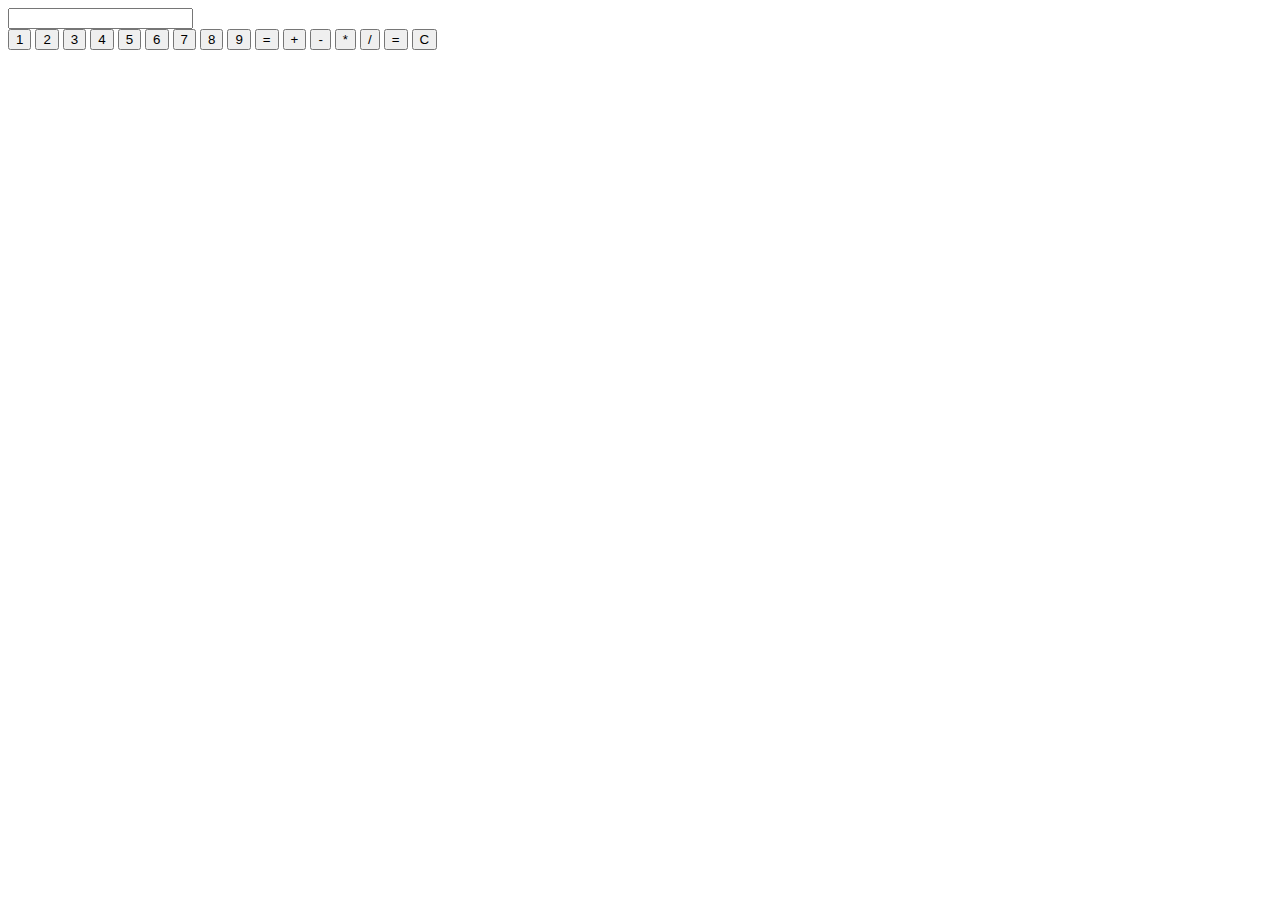
==== index.html @ 5338b2ee "last changes adding" ====
<!DOCTYPE html>
<html>
<head>
	<title>Simple Calculator </title>
	<link rel="stylesheet" type="text/css" href="style.css">
	<!-- <script type="text/javascript" src="calculator.js"></script> -->
</head>
<body>
	<input id="display" readonly/>

	<div class="input">
		<input type="button" class ="number" name="btn" id="number" onclick="recieve(this)" value="1">
		<input type="button" class ="number" name="btn" id="number" onclick="recieve(this)" value="2">
		<input type="button" class ="numBtn" name="btn" id="number" onclick="recieve(this)" value="3">
		<input type="button" class ="numBtn" name="btn" id="number" onclick="recieve(this)" value="4">
		<input type="button" class ="numBtn" name="btn" id="number" onclick="recieve(this)" value="5">
		<input type="button" class ="numBtn" name="btn" id="number" onclick="recieve(this)" value="6">
		<input type="button" class ="numBtn" name="btn" id="number" onclick="recieve(this)" value="7">
		<input type="button" class ="numBtn" name="btn" id="number" onclick="recieve(this)" value="8">
		<input type="button" class ="numBtn" name="btn" id="number" onclick="recieve(this)" value="9">


		<input type="button" value="=">

		<input class="button" type="button" id="operator" onclick="recieve(this)" value="+">
		<input type="button" class="button" id="operator" onclick="recieve(this)" value="-">
		<input type="button" class="button" id="operator" onclick="recieve(this)" value="*">
		<input type="button" class="button" id="operator" onclick="recieve(this)" value="/">
		<input type="button" class="button" id="equal" onclick="recieve(this)" value="=">
		<input type="button" class="button" id="clear" onclick="recieve(this)" value="C">
		
	</div>



	<script src="calculator.js" type="text/javascript">
	
	</script>

</body>
</html>
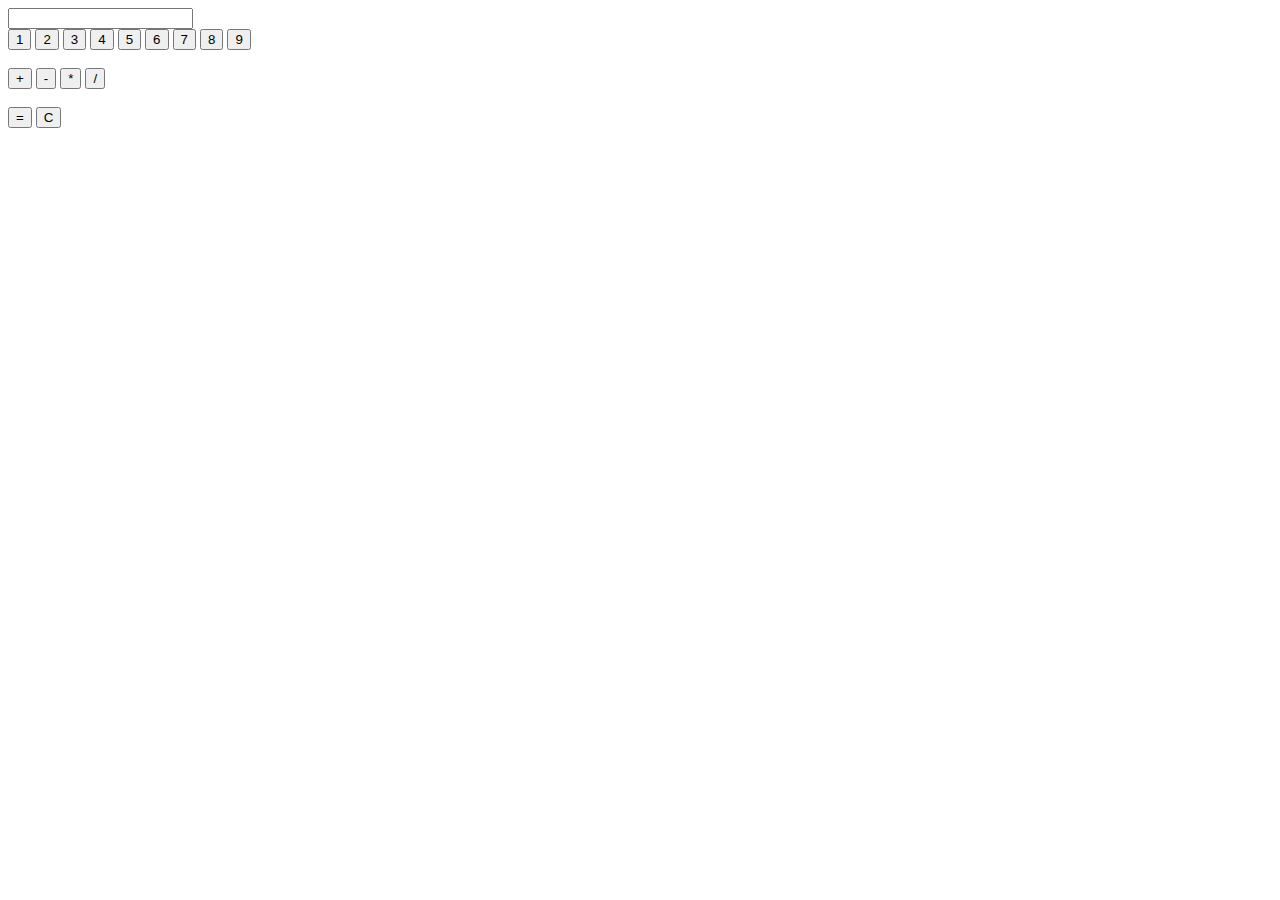
==== commit f2ae702c: "peiodic" ====
--- a/index.html
+++ b/index.html
@@ -18,14 +18,12 @@
 		<input type="button" class ="numBtn" name="btn" id="number" onclick="recieve(this)" value="7">
 		<input type="button" class ="numBtn" name="btn" id="number" onclick="recieve(this)" value="8">
 		<input type="button" class ="numBtn" name="btn" id="number" onclick="recieve(this)" value="9">
-
-
-		<input type="button" value="=">
-
+			<BR><BR>
 		<input class="button" type="button" id="operator" onclick="recieve(this)" value="+">
 		<input type="button" class="button" id="operator" onclick="recieve(this)" value="-">
 		<input type="button" class="button" id="operator" onclick="recieve(this)" value="*">
 		<input type="button" class="button" id="operator" onclick="recieve(this)" value="/">
+			<BR><BR>
 		<input type="button" class="button" id="equal" onclick="recieve(this)" value="=">
 		<input type="button" class="button" id="clear" onclick="recieve(this)" value="C">
 		
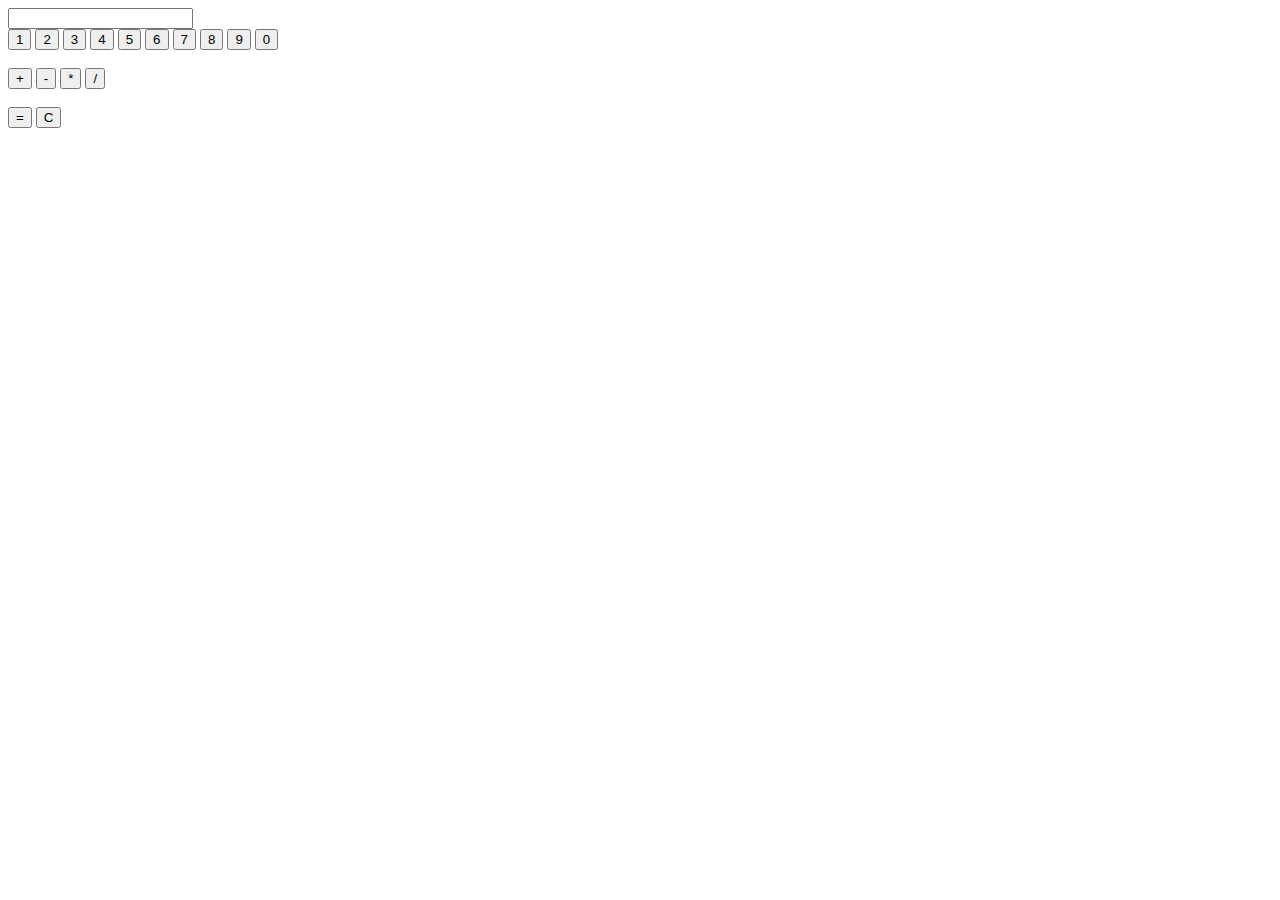
==== commit e89fc8c8: "progress" ====
--- a/index.html
+++ b/index.html
@@ -18,6 +18,7 @@
 		<input type="button" class ="numBtn" name="btn" id="number" onclick="recieve(this)" value="7">
 		<input type="button" class ="numBtn" name="btn" id="number" onclick="recieve(this)" value="8">
 		<input type="button" class ="numBtn" name="btn" id="number" onclick="recieve(this)" value="9">
+		<input type="button" class ="numBtn" name="btn" id="number" onclick="recieve(this)" value="0">
 			<BR><BR>
 		<input class="button" type="button" id="operator" onclick="recieve(this)" value="+">
 		<input type="button" class="button" id="operator" onclick="recieve(this)" value="-">
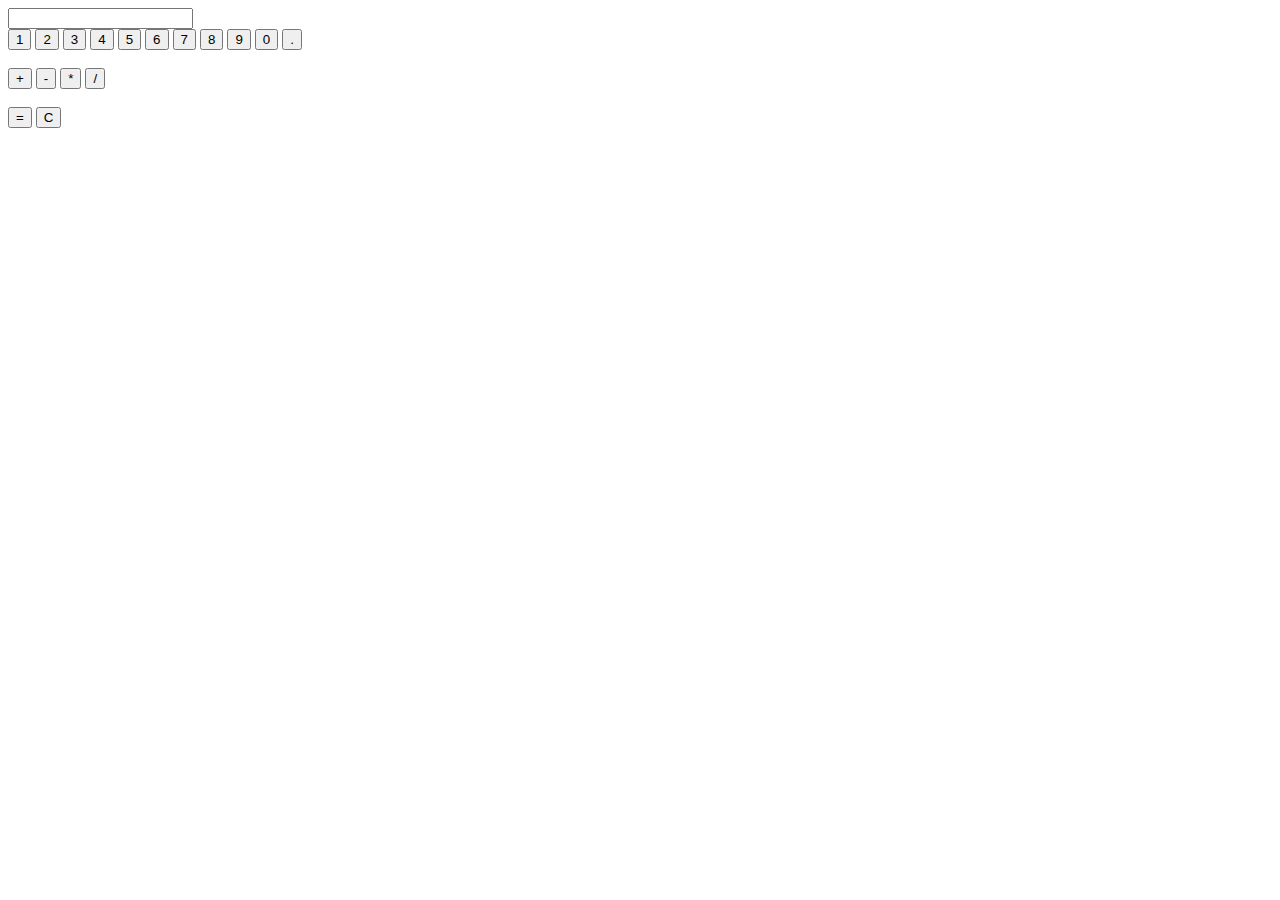
==== commit 314b9d76: "added decimal" ====
--- a/index.html
+++ b/index.html
@@ -19,6 +19,7 @@
 		<input type="button" class ="numBtn" name="btn" id="number" onclick="recieve(this)" value="8">
 		<input type="button" class ="numBtn" name="btn" id="number" onclick="recieve(this)" value="9">
 		<input type="button" class ="numBtn" name="btn" id="number" onclick="recieve(this)" value="0">
+		<input type="button" class ="numBtn" name="btn" id="number" onclick="recieve(this)" value=".">
 			<BR><BR>
 		<input class="button" type="button" id="operator" onclick="recieve(this)" value="+">
 		<input type="button" class="button" id="operator" onclick="recieve(this)" value="-">
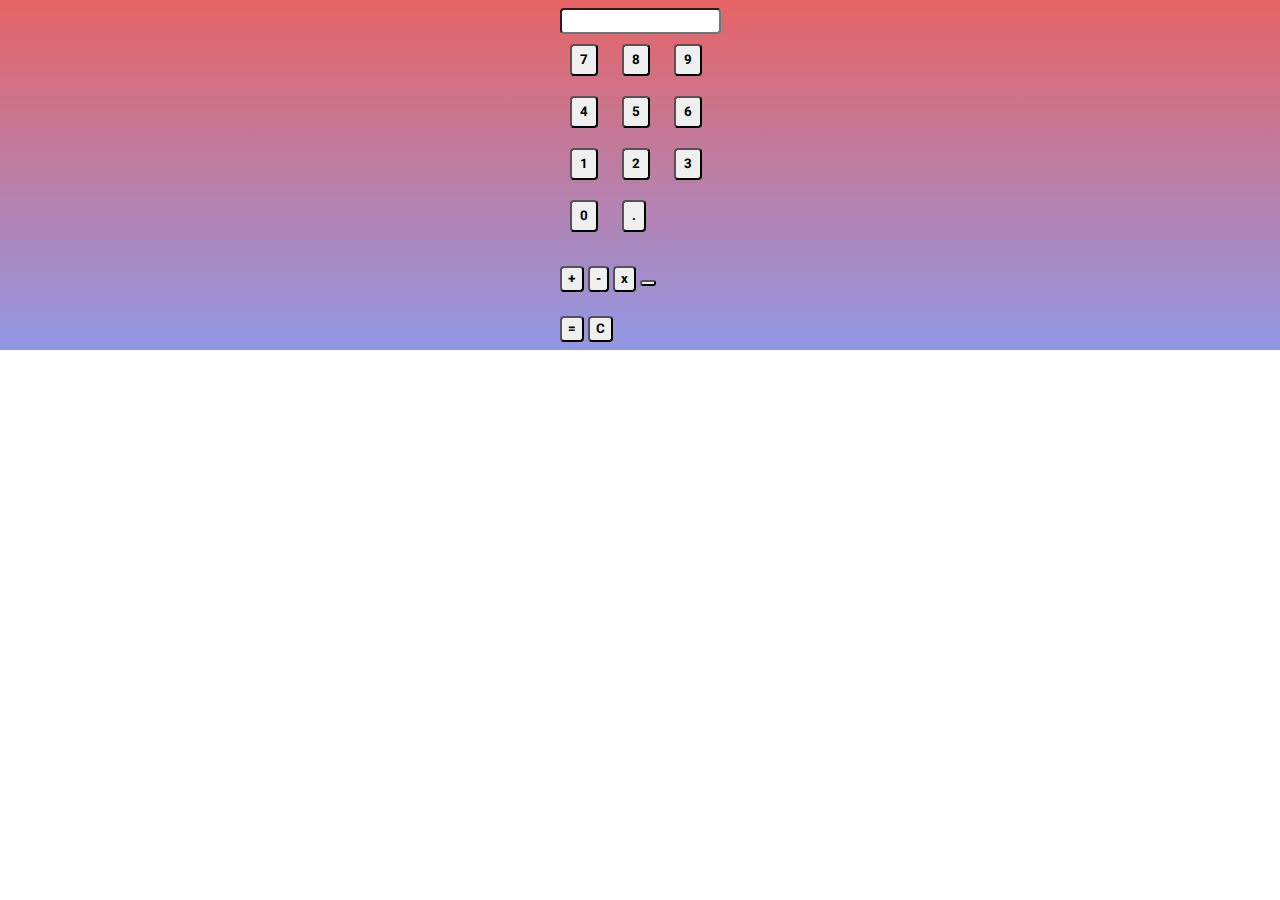
==== commit c8f37c55: "some styling" ====
--- a/index.html
+++ b/index.html
@@ -3,32 +3,44 @@
 <head>
 	<title>Simple Calculator </title>
 	<link rel="stylesheet" type="text/css" href="style.css">
+	<link rel="stylesheet" href="https://use.fontawesome.com/releases/v5.8.1/css/all.css" integrity="sha384-50oBUHEmvpQ+1lW4y57PTFmhCaXp0ML5d60M1M7uH2+nqUivzIebhndOJK28anvf" crossorigin="anonymous">
+	<link href="https://fonts.googleapis.com/css?family=Heebo" rel="stylesheet">
+
+
+
 	<!-- <script type="text/javascript" src="calculator.js"></script> -->
 </head>
 <body>
-	<input id="display" readonly/>
+	<div>
+		<input id="display" readonly/>
 
-	<div class="input">
-		<input type="button" class ="number" name="btn" id="number" onclick="recieve(this)" value="1">
-		<input type="button" class ="number" name="btn" id="number" onclick="recieve(this)" value="2">
-		<input type="button" class ="numBtn" name="btn" id="number" onclick="recieve(this)" value="3">
-		<input type="button" class ="numBtn" name="btn" id="number" onclick="recieve(this)" value="4">
-		<input type="button" class ="numBtn" name="btn" id="number" onclick="recieve(this)" value="5">
-		<input type="button" class ="numBtn" name="btn" id="number" onclick="recieve(this)" value="6">
-		<input type="button" class ="numBtn" name="btn" id="number" onclick="recieve(this)" value="7">
-		<input type="button" class ="numBtn" name="btn" id="number" onclick="recieve(this)" value="8">
-		<input type="button" class ="numBtn" name="btn" id="number" onclick="recieve(this)" value="9">
-		<input type="button" class ="numBtn" name="btn" id="number" onclick="recieve(this)" value="0">
-		<input type="button" class ="numBtn" name="btn" id="number" onclick="recieve(this)" value=".">
-			<BR><BR>
-		<input class="button" type="button" id="operator" onclick="recieve(this)" value="+">
-		<input type="button" class="button" id="operator" onclick="recieve(this)" value="-">
-		<input type="button" class="button" id="operator" onclick="recieve(this)" value="*">
-		<input type="button" class="button" id="operator" onclick="recieve(this)" value="/">
-			<BR><BR>
-		<input type="button" class="button" id="equal" onclick="recieve(this)" value="=">
-		<input type="button" class="button" id="clear" onclick="recieve(this)" value="C">
-		
+		<div class="input">
+			<input type="button" class ="numBtn" name="btn" id="number" onclick="recieve(this)" value="7">
+			<input type="button" class ="numBtn" name="btn" id="number" onclick="recieve(this)" value="8">
+			<input type="button" class ="numBtn" name="btn" id="number" onclick="recieve(this)" value="9">
+			<br>
+			<input type="button" class ="numBtn" name="btn" id="number" onclick="recieve(this)" value="4">
+			<input type="button" class ="numBtn" name="btn" id="number" onclick="recieve(this)" value="5">
+			<input type="button" class ="numBtn" name="btn" id="number" onclick="recieve(this)" value="6">
+			<br>
+			<input type="button" class ="numBtn" name="btn" id="number" onclick="recieve(this)" value="1">
+			<input type="button" class ="numBtn" name="btn" id="number" onclick="recieve(this)" value="2">
+			<input type="button" class ="numBtn" name="btn" id="number" onclick="recieve(this)" value="3">
+			<br>
+			<input type="button" class ="numBtn" name="btn" id="number" onclick="recieve(this)" value="0">
+			<input type="button" class ="numBtn" name="btn" id="number" onclick="recieve(this)" value=".">
+				<BR><BR>
+			
+			<button id="operator" onclick="recieve(this)" value="+"> +  </button>
+			<button id="operator" onclick="recieve(this)" value="-"> -  </button>
+			<button id="operator" onclick="recieve(this)" value="*"> x  </button>
+			<button id="operator" onclick="recieve(this)" value="/"> <i class="fas fa-divide"></i> </button>
+
+				<BR><BR>
+			<input type="button" class="button" id="equal" onclick="recieve(this)" value="=">
+			<input type="button" class="button" id="clear" onclick="recieve(this)" value="C">
+			
+		</div>
 	</div>
 
 
--- a/style.css
+++ b/style.css
@@ -0,0 +1,19 @@
+
+input, div, button {
+	font-family: 'Heebo', sans-serif;
+	font-weight: bold;
+	border-radius: 4px;
+}
+
+body {
+	background: linear-gradient(#e66465, #9198e5);
+    background-size: cover;
+    background-repeat: no-repeat;
+    display:flex;
+    justify-content: center;
+}
+
+.numBtn {
+	margin: 10px;
+	padding:4px 8px;
+}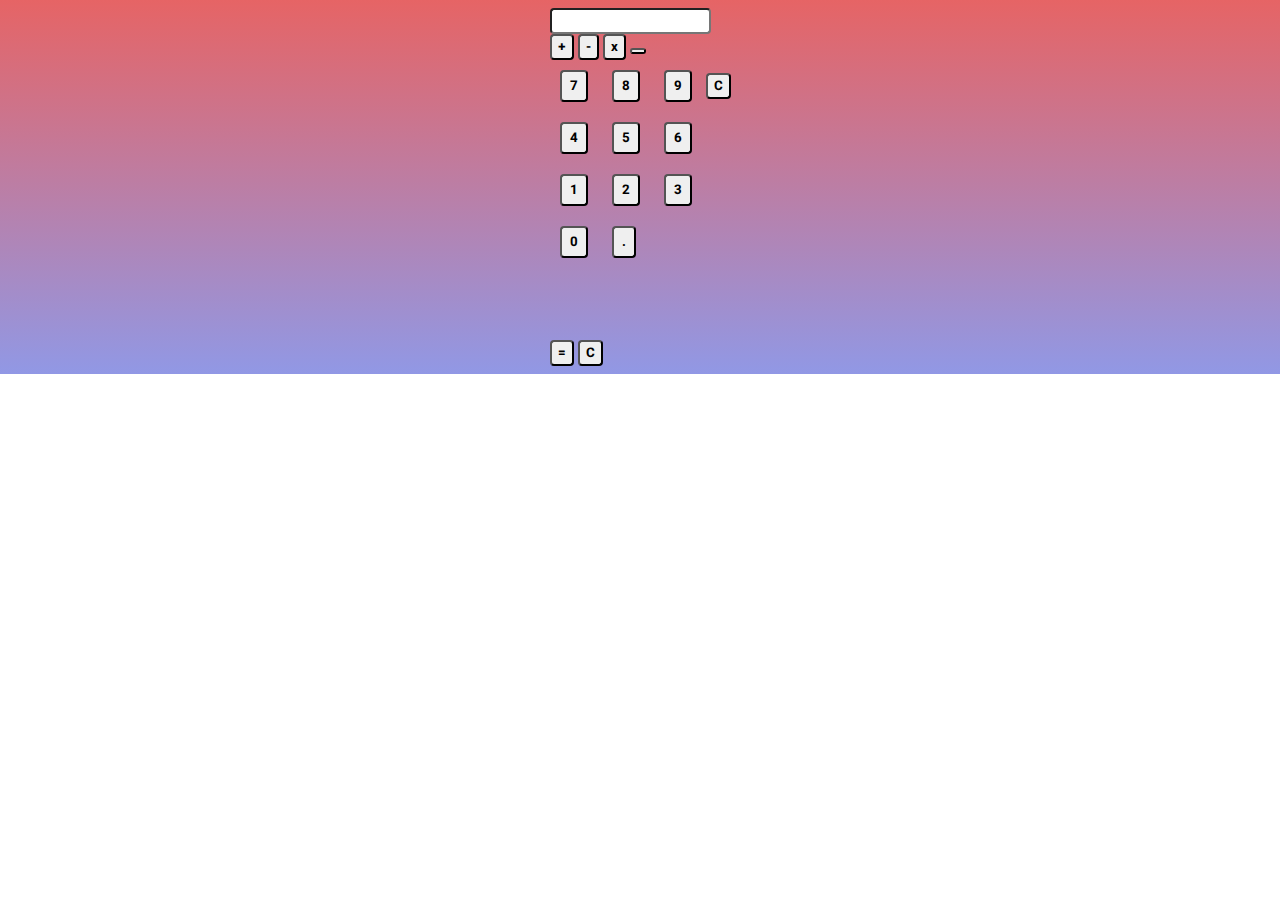
==== commit 35aae16c: "rearranged some buttons" ====
--- a/index.html
+++ b/index.html
@@ -15,27 +15,29 @@
 		<input id="display" readonly/>
 
 		<div class="input">
+			<button id="operator" class="button" onclick="recieve(this)" value="+"> +  </button>
+			<button id="operator" class="button" onclick="recieve(this)" value="-"> -  </button>
+			<button id="operator" class="button" onclick="recieve(this)" value="*"> x  </button>
+			<button id="operator" class="button" onclick="recieve(this)" value="/"> <i class="fas fa-divide"></i> </button>
+				<br>
 			<input type="button" class ="numBtn" name="btn" id="number" onclick="recieve(this)" value="7">
 			<input type="button" class ="numBtn" name="btn" id="number" onclick="recieve(this)" value="8">
 			<input type="button" class ="numBtn" name="btn" id="number" onclick="recieve(this)" value="9">
-			<br>
+			<input type="button" class="button" id="clear" onclick="recieve(this)" value="C">
+				<br>
 			<input type="button" class ="numBtn" name="btn" id="number" onclick="recieve(this)" value="4">
 			<input type="button" class ="numBtn" name="btn" id="number" onclick="recieve(this)" value="5">
 			<input type="button" class ="numBtn" name="btn" id="number" onclick="recieve(this)" value="6">
-			<br>
+				<br>
 			<input type="button" class ="numBtn" name="btn" id="number" onclick="recieve(this)" value="1">
 			<input type="button" class ="numBtn" name="btn" id="number" onclick="recieve(this)" value="2">
 			<input type="button" class ="numBtn" name="btn" id="number" onclick="recieve(this)" value="3">
-			<br>
+				<br>
 			<input type="button" class ="numBtn" name="btn" id="number" onclick="recieve(this)" value="0">
 			<input type="button" class ="numBtn" name="btn" id="number" onclick="recieve(this)" value=".">
 				<BR><BR>
 			
-			<button id="operator" onclick="recieve(this)" value="+"> +  </button>
-			<button id="operator" onclick="recieve(this)" value="-"> -  </button>
-			<button id="operator" onclick="recieve(this)" value="*"> x  </button>
-			<button id="operator" onclick="recieve(this)" value="/"> <i class="fas fa-divide"></i> </button>
-
+			
 				<BR><BR>
 			<input type="button" class="button" id="equal" onclick="recieve(this)" value="=">
 			<input type="button" class="button" id="clear" onclick="recieve(this)" value="C">
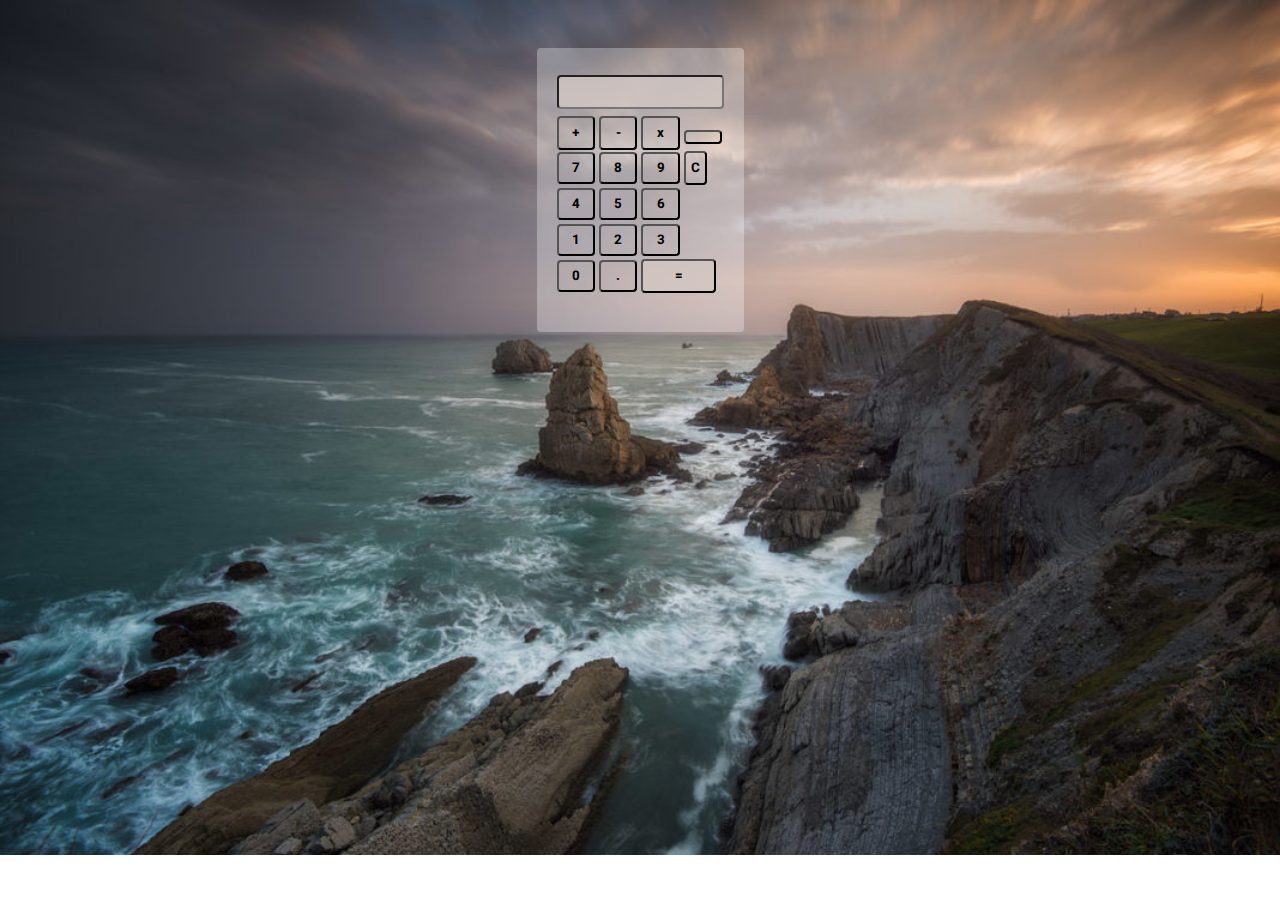
==== commit 58a5eb74: "styling" ====
--- a/index.html
+++ b/index.html
@@ -11,8 +11,9 @@
 	<!-- <script type="text/javascript" src="calculator.js"></script> -->
 </head>
 <body>
-	<div>
+	<div id="container">
 		<input id="display" readonly/>
+		<br>
 
 		<div class="input">
 			<button id="operator" class="button" onclick="recieve(this)" value="+"> +  </button>
@@ -24,6 +25,7 @@
 			<input type="button" class ="numBtn" name="btn" id="number" onclick="recieve(this)" value="8">
 			<input type="button" class ="numBtn" name="btn" id="number" onclick="recieve(this)" value="9">
 			<input type="button" class="button" id="clear" onclick="recieve(this)" value="C">
+
 				<br>
 			<input type="button" class ="numBtn" name="btn" id="number" onclick="recieve(this)" value="4">
 			<input type="button" class ="numBtn" name="btn" id="number" onclick="recieve(this)" value="5">
@@ -35,12 +37,11 @@
 				<br>
 			<input type="button" class ="numBtn" name="btn" id="number" onclick="recieve(this)" value="0">
 			<input type="button" class ="numBtn" name="btn" id="number" onclick="recieve(this)" value=".">
+			<input type="button" class="button" id="equal" onclick="recieve(this)" value="=">
 				<BR><BR>
 			
 			
-				<BR><BR>
-			<input type="button" class="button" id="equal" onclick="recieve(this)" value="=">
-			<input type="button" class="button" id="clear" onclick="recieve(this)" value="C">
+			
 			
 		</div>
 	</div>
--- a/style.css
+++ b/style.css
@@ -1,19 +1,48 @@
 
-input, div, button {
+input, button {
 	font-family: 'Heebo', sans-serif;
 	font-weight: bold;
 	border-radius: 4px;
+	padding: 5px;
+	background-color:transparent;
+    -webkit-box-shadow: none;
+    -moz-box-shadow: none;
+    box-shadow: none;
 }
 
 body {
-	background: linear-gradient(#e66465, #9198e5);
+	background-image: url("sunsetlake.jpg");
     background-size: cover;
     background-repeat: no-repeat;
     display:flex;
     justify-content: center;
 }
 
+#display {
+	margin:	7px 0px;
+	background: rgba(210,199,195,0.8);
+}
+
+#container {
+	background: rgba(255,255,255,0.3);
+	padding: 20px;
+	margin: 40px;
+	border-radius: 4px;
+}
+
+#operator {
+	width: 	23%;
+}
 .numBtn {
-	margin: 10px;
-	padding:4px 8px;
+    margin: 2px 0px;
+    padding: 4px 8px;
+    /*background: rgba(255,255,255,1.0);*/
+    width: 23%;
+}
+#clear {
+	height: 50%;
+}
+#equal {
+	width: 	45%;
+	background: rgba(210,199,195,0.8);
 }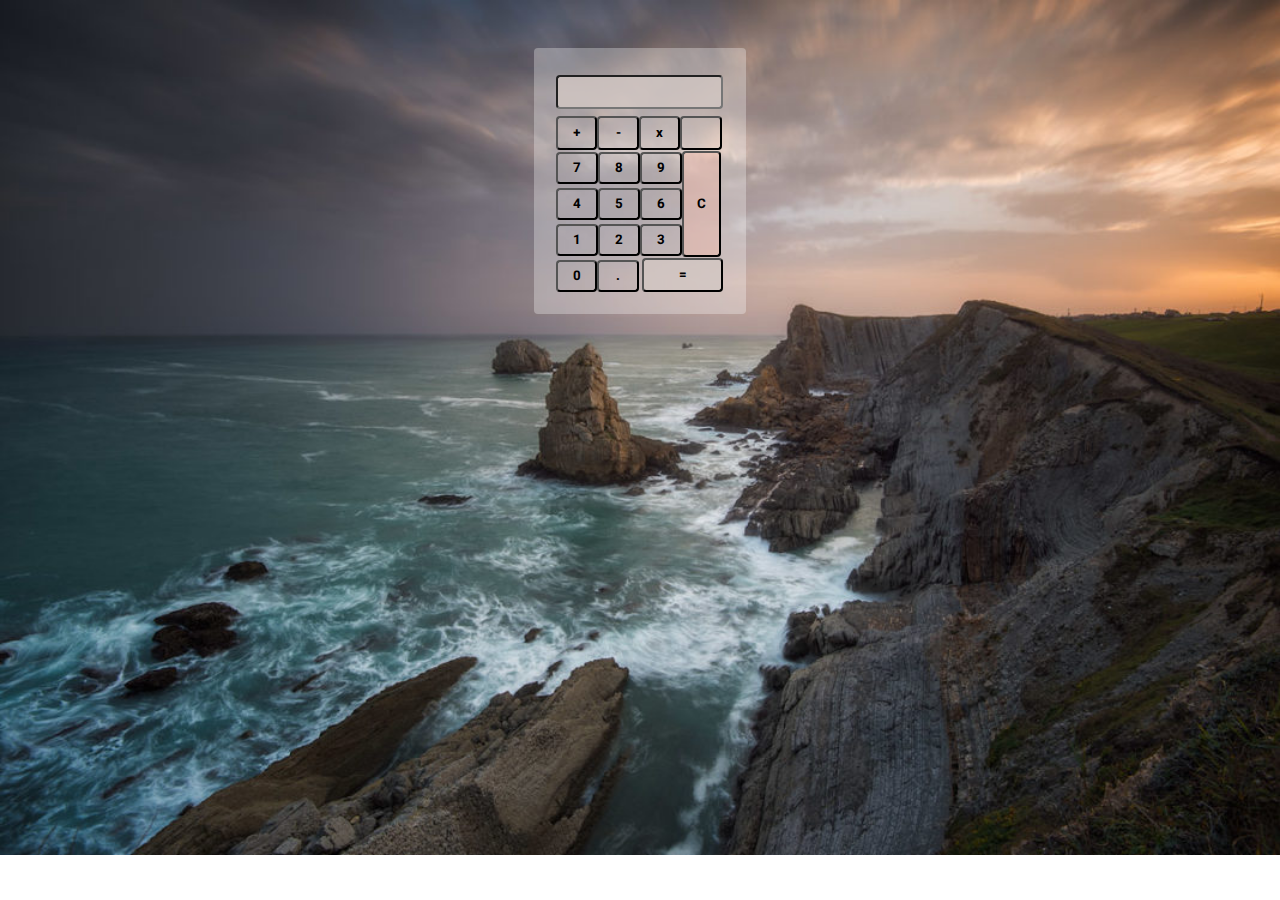
==== commit 3cd865a3: "button alignment complete" ====
--- a/index.html
+++ b/index.html
@@ -16,33 +16,38 @@
 		<br>
 
 		<div class="input">
-			<button id="operator" class="button" onclick="recieve(this)" value="+"> +  </button>
-			<button id="operator" class="button" onclick="recieve(this)" value="-"> -  </button>
-			<button id="operator" class="button" onclick="recieve(this)" value="*"> x  </button>
-			<button id="operator" class="button" onclick="recieve(this)" value="/"> <i class="fas fa-divide"></i> </button>
-				<br>
-			<input type="button" class ="numBtn" name="btn" id="number" onclick="recieve(this)" value="7">
-			<input type="button" class ="numBtn" name="btn" id="number" onclick="recieve(this)" value="8">
-			<input type="button" class ="numBtn" name="btn" id="number" onclick="recieve(this)" value="9">
-			<input type="button" class="button" id="clear" onclick="recieve(this)" value="C">
+			<div class="d-flex">
+				<button id="operator" class="button" onclick="recieve(this)" value="+"> +  </button>
+				<button id="operator" class="button" onclick="recieve(this)" value="-"> -  </button>
+				<button id="operator" class="button" onclick="recieve(this)" value="*"> x  </button>
+				<button id="operator" class="button" onclick="recieve(this)" value="/"> <i class="fas fa-divide"></i></button>
+			</div>
+				
+			<div class="d-flex">
+				<div class="d-flex main-content">
+					<input type="button" class ="numBtn" name="btn" id="number" onclick="recieve(this)" value="7">
+					<input type="button" class ="numBtn" name="btn" id="number" onclick="recieve(this)" value="8">
+					<input type="button" class ="numBtn" name="btn" id="number" onclick="recieve(this)" value="9">
+					<input type="button" class ="numBtn" name="btn" id="number" onclick="recieve(this)" value="4">
+					<input type="button" class ="numBtn" name="btn" id="number" onclick="recieve(this)" value="5">
+					<input type="button" class ="numBtn" name="btn" id="number" onclick="recieve(this)" value="6">
+					<input type="button" class ="numBtn" name="btn" id="number" onclick="recieve(this)" value="1">
+					<input type="button" class ="numBtn" name="btn" id="number" onclick="recieve(this)" value="2">
+					<input type="button" class ="numBtn" name="btn" id="number" onclick="recieve(this)" value="3">
+				</div>	
 
-				<br>
-			<input type="button" class ="numBtn" name="btn" id="number" onclick="recieve(this)" value="4">
-			<input type="button" class ="numBtn" name="btn" id="number" onclick="recieve(this)" value="5">
-			<input type="button" class ="numBtn" name="btn" id="number" onclick="recieve(this)" value="6">
-				<br>
-			<input type="button" class ="numBtn" name="btn" id="number" onclick="recieve(this)" value="1">
-			<input type="button" class ="numBtn" name="btn" id="number" onclick="recieve(this)" value="2">
-			<input type="button" class ="numBtn" name="btn" id="number" onclick="recieve(this)" value="3">
-				<br>
-			<input type="button" class ="numBtn" name="btn" id="number" onclick="recieve(this)" value="0">
-			<input type="button" class ="numBtn" name="btn" id="number" onclick="recieve(this)" value=".">
-			<input type="button" class="button" id="equal" onclick="recieve(this)" value="=">
-				<BR><BR>
+				<div class="d-flex side-bar">
+					<input type="button" class="button extend-col" id="clear" onclick="recieve(this)" value="C">
+				</div>
+			 </div>
 			
-			
-			
-			
+			<div class="d-flex bottom">
+				<input type="button" class ="numBtn bottom" name="btn" id="number" onclick="recieve(this)" value="0">
+				<input type="button" class ="numBtn bottom" name="btn" id="number" onclick="recieve(this)" value=".">
+			</div>
+			<div class="d-flex bottom">
+				<input type="button" class="button" id="equal" onclick="recieve(this)" value="=">
+			</div>		
 		</div>
 	</div>
 
--- a/style.css
+++ b/style.css
@@ -25,9 +25,22 @@
 
 #container {
 	background: rgba(255,255,255,0.3);
-	padding: 20px;
+	padding: 20px 10px 20px 22px;
 	margin: 40px;
 	border-radius: 4px;
+	max-width:180px;
+}
+
+.main-content{
+	flex-wrap:wrap;
+	max-width:70%;
+	float:left;
+}
+
+.side-bar{
+	align-items:stretch;
+	margin: 1px 0px;
+	width: 	22%;
 }
 
 #operator {
@@ -36,13 +49,26 @@
 .numBtn {
     margin: 2px 0px;
     padding: 4px 8px;
-    /*background: rgba(255,255,255,1.0);*/
-    width: 23%;
+    width: 33.3%;
 }
 #clear {
-	height: 50%;
+	width: 	98%;
+	background: rgba(251,187,169,0.4);
+}
+
+.extends-col{
+	flex:1;
+}
+
+.d-flex{
+	display:flex;
+}
+
+.bottom{
+	width: 	48%;
+	float: 	left;	
 }
 #equal {
-	width: 	45%;
+	width: 	93%;
 	background: rgba(210,199,195,0.8);
 }